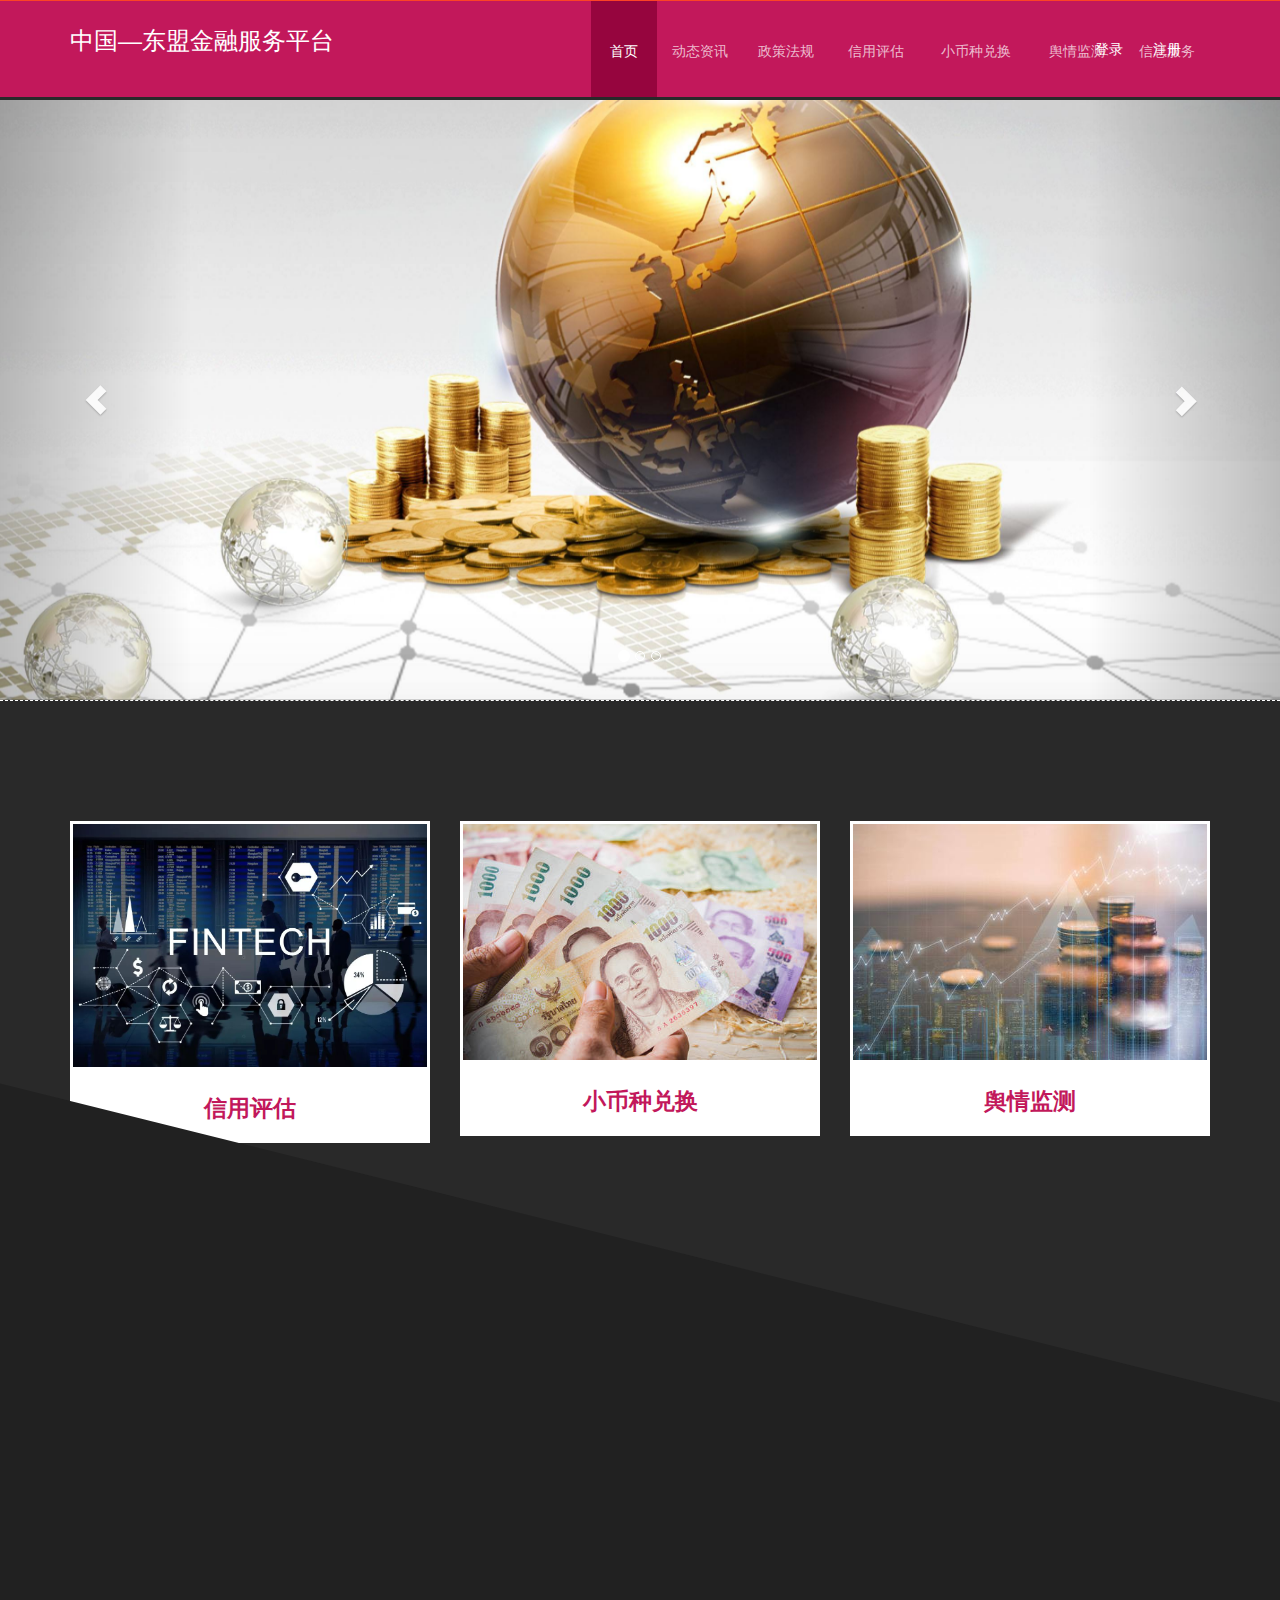
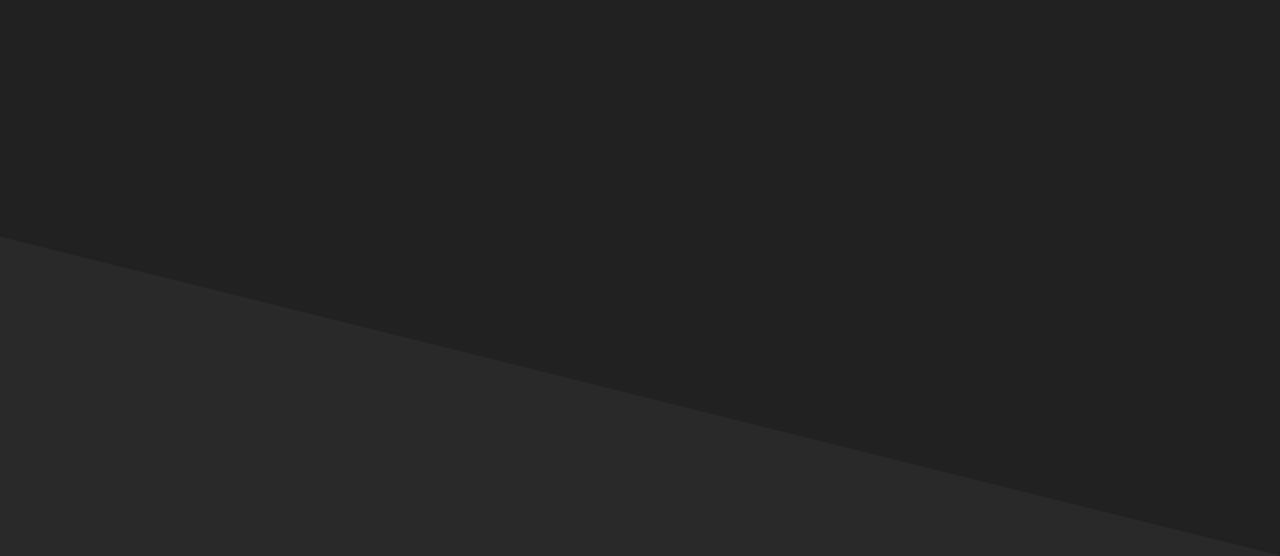
==== index.html @ 6aecf161 "初始化" ====
<!DOCTYPE html>
<html lang="en">
<head>
<meta charset="utf-8">
<meta name="viewport" content="width=device-width, initial-scale=1.0">
<meta name="description" content="">
<meta name="author" content="webthemez">
<title>中国-东盟金融服务平台</title>
    <style>
        .scroll:hover div{
            display: block!important;
            padding-bottom: 20px;
        }
        .s_li{
            height: 40px;
            line-height: 30px;
            text-align: left;
            padding: 10px 20px;
            padding-right: 0;
            cursor: pointer;
        }
        .s_li a, .s_li a:hover{
            color: white;
        }
    </style>
<!-- core CSS -->
<link href="css/bootstrap.min.css" rel="stylesheet">
<link href="css/font-awesome.min.css" rel="stylesheet">
<link href="css/animate.min.css" rel="stylesheet">
<link href="css/prettyPhoto.css" rel="stylesheet">
<link href="css/styles.css" rel="stylesheet">
<!--[if lt IE 9]>
<script src="js/html5shiv.js"></script>
<script src="js/respond.min.js"></script>
<![endif]-->
<link rel="shortcut icon" href="images/ico/favicon.ico">
</head>

<body id="home">

<header id="header">
	<nav id="main-nav" class="navbar navbar-default navbar-fixed-top" role="banner">
		<div class="container">
			<div class="navbar-header">
				<button type="button" class="navbar-toggle" data-toggle="collapse" data-target=".navbar-collapse">
					<span class="sr-only">Toggle navigation</span>
					<span class="icon-bar"></span>
					<span class="icon-bar"></span>
					<span class="icon-bar"></span>
				</button>
				<a class="navbar-brand" href="index.html" style="color: white;font-size: 24px;padding-top: 30px;padding-bottom: 0px"><span>中国—东盟金融服务平台</span></a>
			</div>

			<div	 class="collapse navbar-collapse navbar-right">
				<ul class="nav navbar-nav">
					<li class="scroll active"><a href="index.html">&nbsp;首页&nbsp;</a></li>
					<li class="scroll "><a href="news.html?t=0">动态资讯</a></li>
					<li class="scroll "><a href="law.html?t=0">政策法规</a></li>
					<li class="scroll "><a href="credibility.html?t=0">&nbsp;信用评估&nbsp;</a></li>
					<li class="scroll " ><a href="exchange.html?t=0">&nbsp;小币种兑换&nbsp;</a>

						<div style="display: none;width: 100%;position: absolute;background: #96053E">
							<div class="s_li"><a href="exchange.html?t=0">用户中心</a></div>
							<div class="s_li"><a href="exchange.html?t=1">货币兑换</a></div>
							<div class="s_li"><a href="exchange.html?t=2">资讯报表</a></div>
						</div>
					</li>
					<li class="scroll "><a href="exchangeRate.html?t=0">&nbsp;舆情监测&nbsp;</a>
						<div style="display: none;width: 100%;position: absolute;background: #96053E">
							<div class="s_li"><a href="exchangeRate.html?t=0">东盟概览</a></div>
							<div class="s_li"><a href="exchangeRate.html?t=1">解决方案</a></div>
							<div class="s_li"><a href="exchangeRate.html?t=2">舆情报告</a></div>
							<div class="s_li"><a href="exchangeRate.html?t=3">金融API</a></div>
						</div>

					</li>
					<li class="scroll "><a href="information.html?t=0">信息服务</a>
						<div style="display: none;width: 100%;position: absolute;background: #96053E">
							<div class="s_li"><a href="information.html?t=0">信息检索</a></div>
							<div class="s_li"><a href="information.html?t=1">信息服务</a></div>
							<div class="s_li"><a href="information.html?t=2">项目撮合</a></div></div>
					</li>
				</ul>

			</div>

		</div><!--/.container-->

		<div style=" position: absolute;right: 0;top: 35px;width: 200px;
color: #ffffff;
    list-style: none;">
			<li style="float: left;margin: 0 15px">
				<a href="login.html" style="color: white">登录 </a>
			</li>
			<li style="float: left;margin:  0 15px">
				<a href="register.html" style="color: white">注册 </a>
			</li>
		</div>
	</nav><!--/nav-->
</header><!--/header-->

<div id="carousel-example-generic" class="carousel slide" data-ride="carousel" style="height:600px">
	<!-- Indicators -->
	<ol class="carousel-indicators">
		<li data-target="#carousel-example-generic" data-slide-to="0" class="active"></li>
		<li data-target="#carousel-example-generic" data-slide-to="1"></li>
		<li data-target="#carousel-example-generic" data-slide-to="2"></li>
	</ol>

	<!-- Wrapper for slides -->
	<div class="carousel-inner" role="listbox">
		<div class="item active">
			<div style="background: url(images/sy.jpg);background-size: 100% auto ;height: 600px;background-position: center"></div>

			<!--<div class="carousel-caption">
				...
			</div>-->
		</div>
		<div class="item">
			<div style="background: url(images/sy10.jpg);background-size: 100% auto ;height: 600px;background-position: center"></div>
		</div>
		<div class="item">
			<div style="background: url(images/sy11.jpg);background-size: 100% auto ;height: 600px;background-position: center"></div>
		</div>
	</div>

	<!-- Controls -->
	<a class="left carousel-control" href="#carousel-example-generic" role="button" data-slide="prev">
		<span class="glyphicon glyphicon-chevron-left" aria-hidden="true"></span>
		<span class="sr-only">Previous</span>
	</a>
	<a class="right carousel-control" href="#carousel-example-generic" role="button" data-slide="next">
		<span class="glyphicon glyphicon-chevron-right" aria-hidden="true"></span>
		<span class="sr-only">Next</span>
	</a>
</div>
<section id="mainservice" >
<div class="container">
	<div class="row">
		<div class="col-sm-6 col-md-4">
			<div class="thumbnail">
			<img class="img-responsive" src="images/sy.jpeg" alt="">
				<div class="caption">
				<h3>信用评估</h3>


				</div>
			</div>
		</div>
		<div class="col-sm-6 col-md-4">
			<div class="thumbnail">
			<img class="img-responsive" src="images/sy2.jpg" alt="">
				<div class="caption">
				<h3>小币种兑换</h3>

				</div>
			</div>
		</div>
			<div class="col-sm-6 col-md-4">
			<div class="thumbnail">
			<img class="img-responsive" src="images/sy3.jpg" alt="">
				<div class="caption">
				<h3>舆情监测</h3>


				</div>
			</div>
		</div>
	</div>
</div>
</section>

<section id="about">
	<div class="container">

		<div class="section-header">
			<h2 class="section-title wow fadeInDown">关于我们</h2>

		</div>

		<div class="row">
			<div class="col-sm-6 wow fadeInLeft">
			  <img class="img-responsive" src="images/sy4.jpg" alt="">
			</div>

			<div class="col-sm-6 wow fadeInRight">
				<h3 class="column-title">平台介绍</h3>
				<p>
					中国—东盟金融服务平台是以新华社为依托单位，面向东盟的跨境贸易金融综合服务平台，平台基于舆情的金融大数据分析技术，系统梳理和实时展示东盟各国政策变化和舆论动态，为政府部门、金融机构以及跨境贸易需求企业在东盟各国开展贸易活动提供金融支持，为在东盟建立区域性金融服务体系提供指导。权威发布金融交易数据和信息，为跨境双边贸易企业提供线上线下相结合的金融配对服务，切实帮助有跨境投融资需求的企业与金融机构之间的合作，推动跨境金融服务实体经济，为中国—东盟双边贸易提供便捷的金融服务，促进中国—东盟贸易金融合作向好发展。服务于中国—东盟自贸区升级发展、中国—东盟命运共同体构建及一带一路建设
				</p>


			</div>
		</div>
	</div>
</section><!--/#about-->





<script src="js/jquery.js"></script>
<script src="js/bootstrap.min.js"></script>
<script src="js/mousescroll.js"></script>
<script src="js/smoothscroll.js"></script>
<script src="js/jquery.prettyPhoto.js"></script>
<script src="js/jquery.isotope.min.js"></script>
<script src="js/jquery.inview.min.js"></script>
<script src="js/wow.min.js"></script>
<script src="contact/jqBootstrapValidation.js"></script>
<script src="contact/contact_me.js"></script>
<script src="js/custom-scripts.js"></script>
<script >
	$('.thumbnail').bind('click',function(){

        var index = $(".thumbnail").index(this);
        if(index == 0){
            window.location.href = 'credibility.html?t=0';
		}else if(index == 1){
            window.location.href = 'exchange.html?t=0';
		}else{
            window.location.href = 'exchangeRate.html?t=0';
		}
	});
</script>
</body>
</html>
---- css/prettyPhoto.css ----
div.pp_default .pp_top,div.pp_default .pp_top .pp_middle,div.pp_default .pp_top .pp_left,div.pp_default .pp_top .pp_right,div.pp_default .pp_bottom,div.pp_default .pp_bottom .pp_left,div.pp_default .pp_bottom .pp_middle,div.pp_default .pp_bottom .pp_right{height:13px}
div.pp_default .pp_top .pp_left{background:url(../images/prettyPhoto/default/sprite.png) -78px -93px no-repeat}
div.pp_default .pp_top .pp_middle{background:url(../images/prettyPhoto/default/sprite_x.png) top left repeat-x}
div.pp_default .pp_top .pp_right{background:url(../images/prettyPhoto/default/sprite.png) -112px -93px no-repeat}
div.pp_default .pp_content .ppt{color:#f8f8f8}
div.pp_default .pp_content_container .pp_left{background:url(../images/prettyPhoto/default/sprite_y.png) -7px 0 repeat-y;padding-left:13px}
div.pp_default .pp_content_container .pp_right{background:url(../images/prettyPhoto/default/sprite_y.png) top right repeat-y;padding-right:13px}
div.pp_default .pp_next:hover{background:url(../images/prettyPhoto/default/sprite_next.png) center right no-repeat;cursor:pointer}
div.pp_default .pp_previous:hover{background:url(../images/prettyPhoto/default/sprite_prev.png) center left no-repeat;cursor:pointer}
div.pp_default .pp_expand{background:url(../images/prettyPhoto/default/sprite.png) 0 -29px no-repeat;cursor:pointer;width:28px;height:28px}
div.pp_default .pp_expand:hover{background:url(../images/prettyPhoto/default/sprite.png) 0 -56px no-repeat;cursor:pointer}
div.pp_default .pp_contract{background:url(../images/prettyPhoto/default/sprite.png) 0 -84px no-repeat;cursor:pointer;width:28px;height:28px}
div.pp_default .pp_contract:hover{background:url(../images/prettyPhoto/default/sprite.png) 0 -113px no-repeat;cursor:pointer}
div.pp_default .pp_close{width:30px;height:30px;background:url(../images/prettyPhoto/default/sprite.png) 2px 1px no-repeat;cursor:pointer}
div.pp_default .pp_gallery ul li a{background:url(../images/prettyPhoto/default/default_thumb.png) center center #f8f8f8;border:1px solid #aaa}
div.pp_default .pp_social{margin-top:7px}
div.pp_default .pp_gallery a.pp_arrow_previous,div.pp_default .pp_gallery a.pp_arrow_next{position:static;left:auto}
div.pp_default .pp_nav .pp_play,div.pp_default .pp_nav .pp_pause{background:url(../images/prettyPhoto/default/sprite.png) -51px 1px no-repeat;height:30px;width:30px}
div.pp_default .pp_nav .pp_pause{background-position:-51px -29px}
div.pp_default a.pp_arrow_previous,div.pp_default a.pp_arrow_next{background:url(../images/prettyPhoto/default/sprite.png) -31px -3px no-repeat;height:20px;width:20px;margin:4px 0 0}
div.pp_default a.pp_arrow_next{left:52px;background-position:-82px -3px}
div.pp_default .pp_content_container .pp_details{margin-top:5px}
div.pp_default .pp_nav{clear:none;height:30px;width:110px;position:relative}
div.pp_default .pp_nav .currentTextHolder{font-family:Georgia;font-style:italic;color:#999;font-size:11px;left:75px;line-height:25px;position:absolute;top:2px;margin:0;padding:0 0 0 10px}
div.pp_default .pp_close:hover,div.pp_default .pp_nav .pp_play:hover,div.pp_default .pp_nav .pp_pause:hover,div.pp_default .pp_arrow_next:hover,div.pp_default .pp_arrow_previous:hover{opacity:0.7}
div.pp_default .pp_description{font-size:11px;font-weight:700;line-height:14px;margin:5px 50px 5px 0}
div.pp_default .pp_bottom .pp_left{background:url(../images/prettyPhoto/default/sprite.png) -78px -127px no-repeat}
div.pp_default .pp_bottom .pp_middle{background:url(../images/prettyPhoto/default/sprite_x.png) bottom left repeat-x}
div.pp_default .pp_bottom .pp_right{background:url(../images/prettyPhoto/default/sprite.png) -112px -127px no-repeat}
div.pp_default .pp_loaderIcon{background:url(../images/prettyPhoto/default/loader.gif) center center no-repeat}
div.light_rounded .pp_top .pp_left{background:url(../images/prettyPhoto/light_rounded/sprite.png) -88px -53px no-repeat}
div.light_rounded .pp_top .pp_right{background:url(../images/prettyPhoto/light_rounded/sprite.png) -110px -53px no-repeat}
div.light_rounded .pp_next:hover{background:url(../images/prettyPhoto/light_rounded/btnNext.png) center right no-repeat;cursor:pointer}
div.light_rounded .pp_previous:hover{background:url(../images/prettyPhoto/light_rounded/btnPrevious.png) center left no-repeat;cursor:pointer}
div.light_rounded .pp_expand{background:url(../images/prettyPhoto/light_rounded/sprite.png) -31px -26px no-repeat;cursor:pointer}
div.light_rounded .pp_expand:hover{background:url(../images/prettyPhoto/light_rounded/sprite.png) -31px -47px no-repeat;cursor:pointer}
div.light_rounded .pp_contract{background:url(../images/prettyPhoto/light_rounded/sprite.png) 0 -26px no-repeat;cursor:pointer}
div.light_rounded .pp_contract:hover{background:url(../images/prettyPhoto/light_rounded/sprite.png) 0 -47px no-repeat;cursor:pointer}
div.light_rounded .pp_close{width:75px;height:22px;background:url(../images/prettyPhoto/light_rounded/sprite.png) -1px -1px no-repeat;cursor:pointer}
div.light_rounded .pp_nav .pp_play{background:url(../images/prettyPhoto/light_rounded/sprite.png) -1px -100px no-repeat;height:15px;width:14px}
div.light_rounded .pp_nav .pp_pause{background:url(../images/prettyPhoto/light_rounded/sprite.png) -24px -100px no-repeat;height:15px;width:14px}
div.light_rounded .pp_arrow_previous{background:url(../images/prettyPhoto/light_rounded/sprite.png) 0 -71px no-repeat}
div.light_rounded .pp_arrow_next{background:url(../images/prettyPhoto/light_rounded/sprite.png) -22px -71px no-repeat}
div.light_rounded .pp_bottom .pp_left{background:url(../images/prettyPhoto/light_rounded/sprite.png) -88px -80px no-repeat}
div.light_rounded .pp_bottom .pp_right{background:url(../images/prettyPhoto/light_rounded/sprite.png) -110px -80px no-repeat}
div.dark_rounded .pp_top .pp_left{background:url(../images/prettyPhoto/dark_rounded/sprite.png) -88px -53px no-repeat}
div.dark_rounded .pp_top .pp_right{background:url(../images/prettyPhoto/dark_rounded/sprite.png) -110px -53px no-repeat}
div.dark_rounded .pp_content_container .pp_left{background:url(../images/prettyPhoto/dark_rounded/contentPattern.png) top left repeat-y}
div.dark_rounded .pp_content_container .pp_right{background:url(../images/prettyPhoto/dark_rounded/contentPattern.png) top right repeat-y}
div.dark_rounded .pp_next:hover{background:url(../images/prettyPhoto/dark_rounded/btnNext.png) center right no-repeat;cursor:pointer}
div.dark_rounded .pp_previous:hover{background:url(../images/prettyPhoto/dark_rounded/btnPrevious.png) center left no-repeat;cursor:pointer}
div.dark_rounded .pp_expand{background:url(../images/prettyPhoto/dark_rounded/sprite.png) -31px -26px no-repeat;cursor:pointer}
div.dark_rounded .pp_expand:hover{background:url(../images/prettyPhoto/dark_rounded/sprite.png) -31px -47px no-repeat;cursor:pointer}
div.dark_rounded .pp_contract{background:url(../images/prettyPhoto/dark_rounded/sprite.png) 0 -26px no-repeat;cursor:pointer}
div.dark_rounded .pp_contract:hover{background:url(../images/prettyPhoto/dark_rounded/sprite.png) 0 -47px no-repeat;cursor:pointer}
div.dark_rounded .pp_close{width:75px;height:22px;background:url(../images/prettyPhoto/dark_rounded/sprite.png) -1px -1px no-repeat;cursor:pointer}
div.dark_rounded .pp_description{margin-right:85px;color:#fff}
div.dark_rounded .pp_nav .pp_play{background:url(../images/prettyPhoto/dark_rounded/sprite.png) -1px -100px no-repeat;height:15px;width:14px}
div.dark_rounded .pp_nav .pp_pause{background:url(../images/prettyPhoto/dark_rounded/sprite.png) -24px -100px no-repeat;height:15px;width:14px}
div.dark_rounded .pp_arrow_previous{background:url(../images/prettyPhoto/dark_rounded/sprite.png) 0 -71px no-repeat}
div.dark_rounded .pp_arrow_next{background:url(../images/prettyPhoto/dark_rounded/sprite.png) -22px -71px no-repeat}
div.dark_rounded .pp_bottom .pp_left{background:url(../images/prettyPhoto/dark_rounded/sprite.png) -88px -80px no-repeat}
div.dark_rounded .pp_bottom .pp_right{background:url(../images/prettyPhoto/dark_rounded/sprite.png) -110px -80px no-repeat}
div.dark_rounded .pp_loaderIcon{background:url(../images/prettyPhoto/dark_rounded/loader.gif) center center no-repeat}
div.dark_square .pp_left,div.dark_square .pp_middle,div.dark_square .pp_right,div.dark_square .pp_content{background:#000}
div.dark_square .pp_description{color:#fff;margin:0 85px 0 0}
div.dark_square .pp_loaderIcon{background:url(../images/prettyPhoto/dark_square/loader.gif) center center no-repeat}
div.dark_square .pp_expand{background:url(../images/prettyPhoto/dark_square/sprite.png) -31px -26px no-repeat;cursor:pointer}
div.dark_square .pp_expand:hover{background:url(../images/prettyPhoto/dark_square/sprite.png) -31px -47px no-repeat;cursor:pointer}
div.dark_square .pp_contract{background:url(../images/prettyPhoto/dark_square/sprite.png) 0 -26px no-repeat;cursor:pointer}
div.dark_square .pp_contract:hover{background:url(../images/prettyPhoto/dark_square/sprite.png) 0 -47px no-repeat;cursor:pointer}
div.dark_square .pp_close{width:75px;height:22px;background:url(../images/prettyPhoto/dark_square/sprite.png) -1px -1px no-repeat;cursor:pointer}
div.dark_square .pp_nav{clear:none}
div.dark_square .pp_nav .pp_play{background:url(../images/prettyPhoto/dark_square/sprite.png) -1px -100px no-repeat;height:15px;width:14px}
div.dark_square .pp_nav .pp_pause{background:url(../images/prettyPhoto/dark_square/sprite.png) -24px -100px no-repeat;height:15px;width:14px}
div.dark_square .pp_arrow_previous{background:url(../images/prettyPhoto/dark_square/sprite.png) 0 -71px no-repeat}
div.dark_square .pp_arrow_next{background:url(../images/prettyPhoto/dark_square/sprite.png) -22px -71px no-repeat}
div.dark_square .pp_next:hover{background:url(../images/prettyPhoto/dark_square/btnNext.png) center right no-repeat;cursor:pointer}
div.dark_square .pp_previous:hover{background:url(../images/prettyPhoto/dark_square/btnPrevious.png) center left no-repeat;cursor:pointer}
div.light_square .pp_expand{background:url(../images/prettyPhoto/light_square/sprite.png) -31px -26px no-repeat;cursor:pointer}
div.light_square .pp_expand:hover{background:url(../images/prettyPhoto/light_square/sprite.png) -31px -47px no-repeat;cursor:pointer}
div.light_square .pp_contract{background:url(../images/prettyPhoto/light_square/sprite.png) 0 -26px no-repeat;cursor:pointer}
div.light_square .pp_contract:hover{background:url(../images/prettyPhoto/light_square/sprite.png) 0 -47px no-repeat;cursor:pointer}
div.light_square .pp_close{width:75px;height:22px;background:url(../images/prettyPhoto/light_square/sprite.png) -1px -1px no-repeat;cursor:pointer}
div.light_square .pp_nav .pp_play{background:url(../images/prettyPhoto/light_square/sprite.png) -1px -100px no-repeat;height:15px;width:14px}
div.light_square .pp_nav .pp_pause{background:url(../images/prettyPhoto/light_square/sprite.png) -24px -100px no-repeat;height:15px;width:14px}
div.light_square .pp_arrow_previous{background:url(../images/prettyPhoto/light_square/sprite.png) 0 -71px no-repeat}
div.light_square .pp_arrow_next{background:url(../images/prettyPhoto/light_square/sprite.png) -22px -71px no-repeat}
div.light_square .pp_next:hover{background:url(../images/prettyPhoto/light_square/btnNext.png) center right no-repeat;cursor:pointer}
div.light_square .pp_previous:hover{background:url(../images/prettyPhoto/light_square/btnPrevious.png) center left no-repeat;cursor:pointer}
div.facebook .pp_top .pp_left{background:url(../images/prettyPhoto/facebook/sprite.png) -88px -53px no-repeat}
div.facebook .pp_top .pp_middle{background:url(../images/prettyPhoto/facebook/contentPatternTop.png) top left repeat-x}
div.facebook .pp_top .pp_right{background:url(../images/prettyPhoto/facebook/sprite.png) -110px -53px no-repeat}
div.facebook .pp_content_container .pp_left{background:url(../images/prettyPhoto/facebook/contentPatternLeft.png) top left repeat-y}
div.facebook .pp_content_container .pp_right{background:url(../images/prettyPhoto/facebook/contentPatternRight.png) top right repeat-y}
div.facebook .pp_expand{background:url(../images/prettyPhoto/facebook/sprite.png) -31px -26px no-repeat;cursor:pointer}
div.facebook .pp_expand:hover{background:url(../images/prettyPhoto/facebook/sprite.png) -31px -47px no-repeat;cursor:pointer}
div.facebook .pp_contract{background:url(../images/prettyPhoto/facebook/sprite.png) 0 -26px no-repeat;cursor:pointer}
div.facebook .pp_contract:hover{background:url(../images/prettyPhoto/facebook/sprite.png) 0 -47px no-repeat;cursor:pointer}
div.facebook .pp_close{width:22px;height:22px;background:url(../images/prettyPhoto/facebook/sprite.png) -1px -1px no-repeat;cursor:pointer}
div.facebook .pp_description{margin:0 37px 0 0}
div.facebook .pp_loaderIcon{background:url(../images/prettyPhoto/facebook/loader.gif) center center no-repeat}
div.facebook .pp_arrow_previous{background:url(../images/prettyPhoto/facebook/sprite.png) 0 -71px no-repeat;height:22px;margin-top:0;width:22px}
div.facebook .pp_arrow_previous.disabled{background-position:0 -96px;cursor:default}
div.facebook .pp_arrow_next{background:url(../images/prettyPhoto/facebook/sprite.png) -32px -71px no-repeat;height:22px;margin-top:0;width:22px}
div.facebook .pp_arrow_next.disabled{background-position:-32px -96px;cursor:default}
div.facebook .pp_nav{margin-top:0}
div.facebook .pp_nav p{font-size:15px;padding:0 3px 0 4px}
div.facebook .pp_nav .pp_play{background:url(../images/prettyPhoto/facebook/sprite.png) -1px -123px no-repeat;height:22px;width:22px}
div.facebook .pp_nav .pp_pause{background:url(../images/prettyPhoto/facebook/sprite.png) -32px -123px no-repeat;height:22px;width:22px}
div.facebook .pp_next:hover{background:url(../images/prettyPhoto/facebook/btnNext.png) center right no-repeat;cursor:pointer}
div.facebook .pp_previous:hover{background:url(../images/prettyPhoto/facebook/btnPrevious.png) center left no-repeat;cursor:pointer}
div.facebook .pp_bottom .pp_left{background:url(../images/prettyPhoto/facebook/sprite.png) -88px -80px no-repeat}
div.facebook .pp_bottom .pp_middle{background:url(../images/prettyPhoto/facebook/contentPatternBottom.png) top left repeat-x}
div.facebook .pp_bottom .pp_right{background:url(../images/prettyPhoto/facebook/sprite.png) -110px -80px no-repeat}
div.pp_pic_holder a:focus{outline:none}
div.pp_overlay{background:#000;display:none;left:0;position:absolute;top:0;width:100%;z-index:9500}
div.pp_pic_holder{display:none;position:absolute;width:100px;z-index:10000}
.pp_content{height:40px;min-width:40px}
* html .pp_content{width:40px}
.pp_content_container{position:relative;text-align:left;width:100%}
.pp_content_container .pp_left{padding-left:20px}
.pp_content_container .pp_right{padding-right:20px}
.pp_content_container .pp_details{float:left;margin:10px 0 2px}
.pp_description{display:none;margin:0}
.pp_social{float:left;margin:0}
.pp_social .facebook{float:left;margin-left:5px;width:55px;overflow:hidden}
.pp_social .twitter{float:left}
.pp_nav{clear:right;float:left;margin:3px 10px 0 0}
.pp_nav p{float:left;white-space:nowrap;margin:2px 4px}
.pp_nav .pp_play,.pp_nav .pp_pause{float:left;margin-right:4px;text-indent:-10000px}
a.pp_arrow_previous,a.pp_arrow_next{display:block;float:left;height:15px;margin-top:3px;overflow:hidden;text-indent:-10000px;width:14px}
.pp_hoverContainer{position:absolute;top:0;width:100%;z-index:2000}
.pp_gallery{display:none;left:50%;margin-top:-50px;position:absolute;z-index:10000}
.pp_gallery div{float:left;overflow:hidden;position:relative}
.pp_gallery ul{float:left;height:35px;position:relative;white-space:nowrap;margin:0 0 0 5px;padding:0}
.pp_gallery ul a{border:1px rgba(0,0,0,0.5) solid;display:block;float:left;height:33px;overflow:hidden}
.pp_gallery ul a img{border:0}
.pp_gallery li{display:block;float:left;margin:0 5px 0 0;padding:0}
.pp_gallery li.default a{background:url(../images/prettyPhoto/facebook/default_thumbnail.gif) 0 0 no-repeat;display:block;height:33px;width:50px}
.pp_gallery .pp_arrow_previous,.pp_gallery .pp_arrow_next{margin-top:7px!important}
a.pp_next{background:url(../images/prettyPhoto/light_rounded/btnNext.png) 10000px 10000px no-repeat;display:block;float:right;height:100%;text-indent:-10000px;width:49%}
a.pp_previous{background:url(../images/prettyPhoto/light_rounded/btnNext.png) 10000px 10000px no-repeat;display:block;float:left;height:100%;text-indent:-10000px;width:49%}
a.pp_expand,a.pp_contract{cursor:pointer;display:none;height:20px;position:absolute;right:30px;text-indent:-10000px;top:10px;width:20px;z-index:20000}
a.pp_close{position:absolute;right:0;top:0;display:block;line-height:22px;text-indent:-10000px}
.pp_loaderIcon{display:block;height:24px;left:50%;position:absolute;top:50%;width:24px;margin:-12px 0 0 -12px}
#pp_full_res{line-height:1!important}
#pp_full_res .pp_inline{text-align:left}
#pp_full_res .pp_inline p{margin:0 0 15px}
div.ppt{color:#fff;display:none;font-size:17px;z-index:9999;margin:0 0 5px 15px}
div.pp_default .pp_content,div.light_rounded .pp_content{background-color:#fff}
div.pp_default #pp_full_res .pp_inline,div.light_rounded .pp_content .ppt,div.light_rounded #pp_full_res .pp_inline,div.light_square .pp_content .ppt,div.light_square #pp_full_res .pp_inline,div.facebook .pp_content .ppt,div.facebook #pp_full_res .pp_inline{color:#000}
div.pp_default .pp_gallery ul li a:hover,div.pp_default .pp_gallery ul li.selected a,.pp_gallery ul a:hover,.pp_gallery li.selected a{border-color:#fff}
div.pp_default .pp_details,div.light_rounded .pp_details,div.dark_rounded .pp_details,div.dark_square .pp_details,div.light_square .pp_details,div.facebook .pp_details{position:relative}
div.light_rounded .pp_top .pp_middle,div.light_rounded .pp_content_container .pp_left,div.light_rounded .pp_content_container .pp_right,div.light_rounded .pp_bottom .pp_middle,div.light_square .pp_left,div.light_square .pp_middle,div.light_square .pp_right,div.light_square .pp_content,div.facebook .pp_content{background:#fff}
div.light_rounded .pp_description,div.light_square .pp_description{margin-right:85px}
div.light_rounded .pp_gallery a.pp_arrow_previous,div.light_rounded .pp_gallery a.pp_arrow_next,div.dark_rounded .pp_gallery a.pp_arrow_previous,div.dark_rounded .pp_gallery a.pp_arrow_next,div.dark_square .pp_gallery a.pp_arrow_previous,div.dark_square .pp_gallery a.pp_arrow_next,div.light_square .pp_gallery a.pp_arrow_previous,div.light_square .pp_gallery a.pp_arrow_next{margin-top:12px!important}
div.light_rounded .pp_arrow_previous.disabled,div.dark_rounded .pp_arrow_previous.disabled,div.dark_square .pp_arrow_previous.disabled,div.light_square .pp_arrow_previous.disabled{background-position:0 -87px;cursor:default}
div.light_rounded .pp_arrow_next.disabled,div.dark_rounded .pp_arrow_next.disabled,div.dark_square .pp_arrow_next.disabled,div.light_square .pp_arrow_next.disabled{background-position:-22px -87px;cursor:default}
div.light_rounded .pp_loaderIcon,div.light_square .pp_loaderIcon{background:url(../images/prettyPhoto/light_rounded/loader.gif) center center no-repeat}
div.dark_rounded .pp_top .pp_middle,div.dark_rounded .pp_content,div.dark_rounded .pp_bottom .pp_middle{background:url(../images/prettyPhoto/dark_rounded/contentPattern.png) top left repeat}
div.dark_rounded .currentTextHolder,div.dark_square .currentTextHolder{color:#c4c4c4}
div.dark_rounded #pp_full_res .pp_inline,div.dark_square #pp_full_res .pp_inline{color:#fff}
.pp_top,.pp_bottom{height:20px;position:relative}
* html .pp_top,* html .pp_bottom{padding:0 20px}
.pp_top .pp_left,.pp_bottom .pp_left{height:20px;left:0;position:absolute;width:20px}
.pp_top .pp_middle,.pp_bottom .pp_middle{height:20px;left:20px;position:absolute;right:20px}
* html .pp_top .pp_middle,* html .pp_bottom .pp_middle{left:0;position:static}
.pp_top .pp_right,.pp_bottom .pp_right{height:20px;left:auto;position:absolute;right:0;top:0;width:20px}
.pp_fade,.pp_gallery li.default a img{display:none}
---- css/styles.css ----
body {
  padding-top: 100px;
  background: #292929;
  font-family: 'Raleway', sans-serif;
  font-weight: 400;
  color: #fff;
  line-height: 26px;
}
h1,
h2,
h3,
h4,
h5,
h6 {
  font-weight: 600;
  font-family: 'Raleway', sans-serif;
}
a {
  color: #45aed6;
  -webkit-transition: color 400ms, background-color 400ms;
  -moz-transition: color 400ms, background-color 400ms;
  -o-transition: color 400ms, background-color 400ms;
  transition: color 400ms, background-color 400ms;
}
a:hover,
a:focus {
  text-decoration: none;
  color: #2a95be;
}
hr {
  border-top: 1px solid #e5e5e5;
  border-bottom: 1px solid #fff;
}
.white{
	color:#fff !important;
}
.gradiant {
  background-image: -moz-linear-gradient(90deg, #2caab3 0%, #2c8cb3 100%);
  background-image: -webkit-linear-gradient(90deg, #2caab3 0%, #2c8cb3 100%);
  background-image: -ms-linear-gradient(90deg, #2caab3 0%, #2c8cb3 100%);
}
.gradiant-horizontal {
  background-image: -moz-linear-gradient(4deg, #2caab3 0%, #2c8cb3 100%);
  background-image: -webkit-linear-gradient(4deg, #2caab3 0%, #2c8cb3 100%);
  background-image: -ms-linear-gradient(4deg, #2caab3 0%, #2c8cb3 100%);
}
.section-header {
  margin-bottom: 50px;
}
.section-header .section-title {
  font-size: 44px;
  color: #ffffff;
  text-transform: uppercase;
  position: relative;
  padding-bottom: 20px;
  margin: 0 0 20px;
  border-bottom: 2px solid #c2185b;
  display: inline-block;
}
.section-header .section-title:before {
  content: "";
  position: absolute;
  width: 140px;
  bottom: 0;
  left: 50%;
  margin-left: -70px;
  height: 4px;
}
.divhide{
display:none;
}
#hero-banner p{
    font-size: 20px;
    font-weight: bolder;
    color: #252525 !important;
    line-height: 30px;
    margin-bottom: 28px;
}
.tlinks{text-indent:-9999px;height:0;line-height:0;font-size:0;overflow:hidden;}
.btn {
  border-width: 0;
  border-radius: 0;
}
.btn.btn-primary {
  background: #c2185b;
  color: #fff;
  padding: 10px 25px;
  font-size: 14px;
}
.btn.btn-primary:hover,
.btn.btn-primary:focus {
  background: #bd1256;
}
.column-title {
  margin-top: 0;
  padding-bottom: 15px;
  border-bottom: 1px solid #eee;
  margin-bottom: 15px;
  position: relative;
}
.column-title:after {
  content: " ";
  position: absolute;
  bottom: -1px;
  left: 0;
  width: 40%;
}
.thumbnail{
	padding:0;
	border-radius: 0;
	text-align: center;
	border: 3px solid #fff;
}
.thumbnail h3{
	font-size: 23px;
	text-transform: uppercase;
	color: #c2185b;
}
.thumbnail h4{
	font-size: 14px;
}
.thumbnail .price{
	font-size: 12px;
	color: #969696;
}
ul.nostyle {
  list-style: none;
  padding: 0;
  margin-bottom: 20px;
}
ul.nostyle i {
  color: #45aed6;
}
.scaleIn {
  -webkit-animation-name: scaleIn;
  animation-name: scaleIn;
}
.navbar-toggle{
border-radius: 0;
}
.navbar-default .navbar-collapse, .navbar-default .navbar-form {border-color: rgba(254, 254, 254, 0.3);}
.navbar-nav>li>a {
text-transform: uppercase;
}
@-webkit-keyframes scaleIn {
  0% {
    opacity: 0;
    -webkit-transform: scale(0);
    transform: scale(0);
  }
  100% {
    opacity: 1;
    -webkit-transform: scale(1);
    transform: scale(1);
  }
}
@keyframes scaleIn {
  0% {
    opacity: 0;
    -webkit-transform: scale(0);
    -ms-transform: scale(0);
    transform: scale(0);
  }
  100% {
    opacity: 1;
    -webkit-transform: scale(1);
    -ms-transform: scale(1);
    transform: scale(1);
  }
}
/*************************
*******Header******
**************************/
#main-nav.navbar-default {background: #FFFFFF;}
#main-nav.navbar-default .navbar-nav > li.active > a, #main-nav.navbar-default .navbar-nav > li.open > a, #main-nav.navbar-default .navbar-nav > li:hover > a {
background: transparent;
color: #FFFFFF;
}
.navbar.navbar-default {
  border: 0;
  border-radius: 0;
  margin-bottom: 0;
  border-top: 1px solid #FB4425;
}
.navbar.navbar-default .navbar-toggle {
  margin-top: 32px;
  border-color: #fff;
}
.navbar.navbar-default .navbar-brand {
  height: auto;
  padding: 22px 15px 16px;
}
.navbar-default .navbar-nav>li>a:hover, .navbar-default .navbar-nav>li>a:focus{
color: #FFFFFF;

background: transparent;
}
.navbar-default .navbar-nav>li>a{
color: #FFFFFF;
}

#main-nav.navbar-default {background: #c1175a;}
@media only screen and (min-width: 768px) {
  #main-nav.navbar-default {
    background: #C2185B;
  }
  #main-nav.navbar-default .navbar-nav > li > a {
    padding-top: 40px;
    padding-bottom: 36px;

}
  .navbar-default .navbar-nav>li>a {
	color: rgba(255, 255, 255, 0.71);
	}
  #main-nav.navbar-default .navbar-nav > li.active > a,

  #main-nav.navbar-default .navbar-nav > li.open > a,
  #main-nav.navbar-default .navbar-nav > li:hover > a {
	color: #fff;
	background: #96053e;
}
  #main-nav.navbar-default .dropdown-menu {
    padding: 0 20px;
    min-width: 220px;
    background-color: rgba(26, 28, 40, 0.9);
    border: 0;
    border-radius: 0;
    box-shadow: none;
    -webkit-box-shadow: none;
    background-clip: inherit;
  }
  #main-nav.navbar-default .dropdown-menu > li {
    border-left: 3px solid transparent;
    margin-left: -20px;
    padding-left: 17px;
    -webit-transition: border-color 400ms;
    transition: border-color 400ms;
  }
  #main-nav.navbar-default .dropdown-menu > li > a {
    padding: 15px 0;
    color:#A8A8A8;
  }
  #main-nav.navbar-default .dropdown-menu > li:first-child > a {
    border-top: 0;
  }
  #main-nav.navbar-default .dropdown-menu > li.active,
  #main-nav.navbar-default .dropdown-menu > li.open,
  #main-nav.navbar-default .dropdown-menu > li:hover {
    border-left-color: #45aed6;
  }
  #main-nav.navbar-default .dropdown-menu > li.active > a,
  #main-nav.navbar-default .dropdown-menu > li.open > a,
  #main-nav.navbar-default .dropdown-menu > li:hover > a {
    color: #45aed6;
    background-color: transparent;
  }
}
#hero-banner{
  overflow: hidden;
  height: 600px;
  color: #4C4C4C;
}
#hero-banner.item {
  height: 558px;
  background-repeat: no-repeat;
  background-position: 50% 0;
  background-size: cover;
}
#hero-banner.banner-inner {
  position: absolute;
  top: 0;
  left: 0;
  width: 100%;
  height: 100%;
  color: #000;
}
#hero-banner{
  background: #FFFFFF url('../images/banner/bg1.jpg') no-repeat 100%;
	background-size:100%;
  margin-top: -4px;
  }
#hero-banner h2 {
  margin-top: 44%;
  font-size: 50px;
  line-height: 49px;
  color: #fff;
}
#hero-banner.banner-inner h2 > span {
  color: #45aed6;
}
#hero-banner.banner-inner .btn {
  margin-top: 10px;
}

#hero-text {
  padding: 50px 0;
  border-top: 1px solid #FFFFFF;
  background: #085C98;
  color: #F4F4F4;
}
#hero-text h2 {
  margin-top: 0;
}
#hero-text .btn {
  margin-top: 40px;
  color: #085C98;
  background: #fff;
}
#cta2 {
  background: #45b1da;
  color: #fff;
  padding-top: 70px;
}
#cta2 .btn {
  margin-top: 10px;
}
#cta2 h2 {
  color: #fff;
  font-size: 44px;
  line-height: 1;
}
#cta2 h2 > span {
  color: #45aed6;
}
#features h2, #portfolio p{/* color: #4A4A4A; */}
#features {
  padding: 140px 0;
  background: #FFFFFF;
  color: #000;
}
.help-block ul li{
	list-style:none;
	color:red;
}
.navbar-toggle .icon-bar {
    display: block;
    width: 22px;
    height: 2px;
    border-radius: 1px;
    background-color: #fff;
}
.navbar-default .navbar-toggle .icon-bar {
    background-color: #fff;
}
.navbar-default .navbar-toggle:hover, .navbar-default .navbar-toggle:focus {
    background-color: #c1175a;
}
#features .media.service-box:first-child {
  margin-top: 80px;
}
#services {
  padding: 120px 0 80px;
  border-top: 1px dashed #c2185b;
}
#mainservice {
  padding: 120px 0 80px;
  border-top: 1px dashed #ffffff;
}
.media.service-box {
  padding: 20px 15px 10px;
  overflow: hidden;
  border-bottom: 2px solid #E0E0E0;
  color: #292929;
  border: 1px solid #5A5A5A;
  background: #fff;
}
.media.service-box .pull-left {
  margin-right: 0px;
}
.media.service-box .pull-left > i {
  font-size: 64px;
  height: 94px;
  line-height: 64px;
  text-align: center;
  width: 106px;
  color: #19BD9B;
  /* background:#fff; */
  /* box-shadow: inset 0 0 0 1px #d7d7d7; */
  /* -webkit-box-shadow: inset 0 0 0 1px #d7d7d7; */
  transition: background-color 400ms, background-color 400ms;
  position: relative;
  border-bottom: 0;
  padding: 14px;
  margin: 60px 10px 0 -25px;
  position: relative;
  bottom: 44px;
  /* left: 14px; */
}
#hero-banner h2,
#hero-banner p {color: #c2185b;/* padding: 15px; *//* border: 4px solid rgba(56, 56, 56, 0.08); */}
.media.service-box:hover .pull-left > i {
}
#portfolio {
  padding: 140px 0;
  /* background: #2f2f2f; */
}
#portfolio .portfolio-filter {
  list-style: none;
  padding: 0;
  margin: 0 0 50px;
  display: inline-block;
}
#portfolio .portfolio-filter > li {
  float: left;
  display: block;
}
#portfolio .portfolio-filter > li a {
  display: block;
  padding: 7px 15px;
  margin:0px 2px;
  color: #141414;
  position: relative;
}
#portfolio .portfolio-filter > li a:hover,
#portfolio .portfolio-filter > li a.active {
  background: #4E4E4E;
  color: #FFFFFF;
}
#portfolio .portfolio-items {
  margin: -15px;
}
#portfolio .portfolio-item {
  width: 24.9%;
  float: left;
  padding: 8px;
  -webkit-box-sizing: border-box;
  -moz-box-sizing: border-box;
  -o-box-sizing: border-box;
  -ms-box-sizing: border-box;
  box-sizing: border-box;
}
#portfolio .portfolio-item .portfolio-item-inner {
  position: relative;
  text-align: center;
  background: #343434;
  color: #282828;
  padding: 0 0 4px 0;
  font-weight: normal;
}
#portfolio .portfolio-item .portfolio-item-inner h4{
font-weight:400;
font-size: 16px;
color: #62BDF0;
}
#portfolio .portfolio-item .portfolio-item-inner .portfolio-info {
  opacity: 0;
  transition: opacity 400ms;
  -webkit-transition: opacity 400ms;
  position: absolute;
  bottom: 0;
  left: 0;
  right: 0;
  text-align: center;
  padding: 18px 0 0;
  background: rgba(0, 0, 0, 0.62);
  color: #ffc4db;
  height:100%;
  text-align: center;
  transition: all .2s ease-in-out;
  font-weight: bold;
}
#portfolio .portfolio-item .portfolio-item-inner .portfolio-info h3 {
  font-size: 16px;
  line-height: 1;
  margin: 0;
  color: #fff;
}
#portfolio .portfolio-item .portfolio-item-inner .portfolio-info .preview {
  width: 36px;
  height: 36px;
  line-height: 36px;
  text-align: center;
  color: #FFFFFF;
  box-shadow: 0 0 0 1px #fff;
  display:block;
  -webkit-box-shadow: 0 0 0 1px #fff;
  text-align: center;
margin: 15px auto;
  background: rgba(255, 255, 255, 0.07);
  border-radius: 50%;
}
#portfolio .portfolio-item:hover .portfolio-info {
  opacity: 1;
  border: 20px solid rgba(194, 24, 91, 0.56);
  transform: scale(.9);
}
/* Start: Recommended Isotope styles */
/**** Isotope Filtering ****/
.isotope-item {
  z-index: 2;
}
.isotope-hidden.isotope-item {
  pointer-events: none;
  z-index: 1;
}
/**** Isotope CSS3 transitions ****/
.isotope,
.isotope .isotope-item {
  -webkit-transition-duration: 0.8s;
  -moz-transition-duration: 0.8s;
  -ms-transition-duration: 0.8s;
  -o-transition-duration: 0.8s;
  transition-duration: 0.8s;
}
.isotope {
  -webkit-transition-property: height, width;
  -moz-transition-property: height, width;
  -ms-transition-property: height, width;
  -o-transition-property: height, width;
  transition-property: height, width;
}
.isotope .isotope-item {
  -webkit-transition-property: -webkit-transform, opacity;
  -moz-transition-property: -moz-transform, opacity;
  -ms-transition-property: -ms-transform, opacity;
  -o-transition-property: -o-transform, opacity;
  transition-property: transform, opacity;
}
/**** disabling Isotope CSS3 transitions ****/
.isotope.no-transition,
.isotope.no-transition .isotope-item,
.isotope .isotope-item.no-transition {
  -webkit-transition-duration: 0s;
  -moz-transition-duration: 0s;
  -ms-transition-duration: 0s;
  -o-transition-duration: 0s;
  transition-duration: 0s;
}
/* End: Recommended Isotope styles */
/* disable CSS transitions for containers with infinite scrolling*/
.isotope.infinite-scrolling {
  -webkit-transition: none;
  -moz-transition: none;
  -ms-transition: none;
  -o-transition: none;
  transition: none;
}
.img-thumbnail {
display: inline-block;
max-width: 100%;
height: auto;
line-height: 1.42857143;
border: 1px solid #ddd;
border-radius: 0px;
padding:0px;
-webkit-transition: all .2s ease-in-out;
-o-transition: all .2s ease-in-out;
transition: all .2s ease-in-out;
margin-bottom: 15px;
}
#testimonial {
  background: #c2185b;
  background-size: cover;
  padding: 140px 0;
  color: #fff;
  background-size: cover;
  background-blend-mode: inherit;
}
#testimonial h2{
color:#fff;
}
#testimonial h4 {
  color: #fff;
  margin-bottom: 8px;
}
#testimonial small {
  display: block;
  margin-bottom: 10px;
  color: rgba(255, 255, 255, 0.7);
}
#testimonial .btns {
  margin-top: 10px;
}
#carousel-testimonial a.btn.btn-primary.btn-sm {
background: transparent;
border: 1px solid rgba(255, 255, 255, 0.2);
margin: 0 8px;
}

.team-wrapper {overflow-x: hidden;position: relative;-webkit-transition: all 0.2s ease;-moz-transition: all 0.2s ease;-ms-transform: all 0.2s ease;-o-transition: all 0.2s ease;transition: all 0.2s ease;margin-bottom:30px;background: #c2185b;}
.team-wrapper:hover {
-webkit-transform: scale(1.1);
-moz-transform: scale(1.1);
-ms-transform: scale(1.1);
-o-transform: scale(1.1);
transform: scale(1.1);
}
.team-wrapper .team-inner {
background-size: cover;
/* background-position: center; */
-moz-background-size: cover;
-webkit-background-size: cover;
padding: 150px 0 10px;
/*background-image: url('../img/girl-big.jpg');*/
/* border-top: 1px solid #fff; */
/* border-right: 1px solid #fff; */
/* border-left: 1px solid #fff; */
/* border-radius: 10px 10px 0px 0px; */
/* background: red; */
}

.team-wrapper > .team-inner > a {color: rgb(40, 141, 203);width: 80px;height: 80px;border-radius: 50%;-moz-border-radius: 50%;-webkit-border-radius: 50%;margin: 0 auto -50px;display: block;color: rgb(194, 24, 91);z-index: 999;font-size: 36px;padding: 25px 22px;background-color: #fff;-webkit-transition: all 0.8s ease-in-out;-moz-transition: all 0.8s ease-in-out;-o-transition: all 0.8s ease-in-out;transition: all 0.8s ease-in-out;}

.team-wrapper > .team-inner > a:hover {color: #fff;text-decoration: none;background-color: rgb(40, 141, 203);}


.team-wrapper .description {
padding: 30px 20px 20px;
text-align: center;
border-bottom: 1px solid #fff;
border-right: 1px solid #fff;
border-left: 1px solid #fff;
}

.team-wrapper .description h5 {color: #fff;}

.download-now
{
	background: #FEDE00;
	background-size: 30%;
	padding: 140px 0 0;
}
.download-now p
{
	color: #979797;
	font-size: 16px;
	line-height: 30px;
	margin: 10px 15px 10px 0;
}
.download-btn
{
	border: solid 3px #fff;
	border-radius: 3px;
	color: #fff;
	display: inline-block;
	font-size: 17px;
	letter-spacing: 2px;
	margin-bottom: 185px;
	moz-border-radius: 3px;
	padding: 15px 70px;
	transition: all 0.5s ease;
	webkit-border-radius: 3px;
}
.download-btn:hover, .download-btn:focus
{
	border-color: #FFFFFF;
	color: #222222;
	text-decoration: none;
	background: #fff;
}

#about {
  padding: 140px 0;
  /* background: #404040; */
  color: #ffffff;
  position: relative;
}
section#about:before {
    content: '';
    position: absolute;
    top: 0;
    left: 0;
    width: 100%;
    height: 100%;
    background: #212121;
    -moz-transform: skewY(-3deg);
    -o-transform: skewY(-3deg);
    -ms-transform: skewY(-3deg);
    -webkit-transform: skewY(-3deg);
    transform: skewY(14deg);
 }
#about h2{/* color: #4F4F4F; */}
.download-now {
  position: relative;
  color: #fff;
  padding: 120px 0 0;
}
.download-now:before {
  content: '';
  position: absolute;
  top: 0;
  left: 0;
  width: 100%;
  height: 100%;
  background: #4E4E4E;
  -moz-transform: skewY(-3deg);
  -o-transform: skewY(-3deg);
  -ms-transform: skewY(-3deg);
  -webkit-transform: skewY(-3deg);
  transform: skewY(14deg);
  background-size: cover;
}
.download-now h2{
color: #fff !important;
}
/*Team*/
#team {
  padding: 140px 0 0;
  /* background: #292929; */
}

/*Testimonial Area*/

.testimonial-area{
	padding-bottom:60px;
}
.single-testimonial{
	margin-bottom:30px;
}
.single-testimonial blockquote{
	padding:15px 20px;
	margin-bottom:35px;
	position:relative;
	-webkit-transition:all .5s ease;
	-moz-transition:all .5s ease;
	transition:all .5s ease;
	font-size: 14px;
	color: #292929;
	line-height: 22px;
	border-radius: 0px;
	border: 1px solid #8B8B8B;
	background: #fff;
}

.single-testimonial blockquote:after{
	position:absolute;
	bottom:-19px;
	left:45px;
	content:"";
	border-top: 19px solid rgb(255, 255, 255);
	border-right: 22px solid transparent;
}
.single-testimonial img{
	border-radius:50%;
}
.single-testimonial h5{
	padding: 8px 0 0px;
	font-size: 16px;
}
.features i {
  font-size: 35px;
  color: #FEDE00;
}
.download-now .features p{
padding:0px;
margin: 15px 0;
}
 .features .media.service-box .pull-left > i{color: #ffffff;/* border: 4px solid #fff; */background: #c2185b;font-size: 32px;border-radius: 50%;width: 80px;height: 80px;margin-left: 0;line-height: 52px;}
.features .media.service-box {
 margin: 0px 0 25px;
}

.progress {
  -webkit-box-shadow: none;
  box-shadow: none;
  background: #eeeeee;
}
.progress .progress-bar.progress-bar-primary {
  background-image: -moz-linear-gradient(4deg, #2caab3 0%, #2c8cb3 100%);
  background-image: -webkit-linear-gradient(4deg, #2caab3 0%, #2c8cb3 100%);
  background-image: -ms-linear-gradient(4deg, #2caab3 0%, #2c8cb3 100%);
  -webkit-box-shadow: none;
  box-shadow: none;
}
.nav.main-tab {
  background: #eee;
  border-bottom: 3px solid #222534;
  border-radius: 3px 3px 0 0;
}
.nav.main-tab > li > a {
  color: #272727;
}
.nav.main-tab > li.active > a {
  background: #222534;
  color: #45aed6;
}
.nav.main-tab > li:first-child > a {
  border-radius: 3px 0 0 0;
}
.nav.main-tab > li:last-child > a {
  border-radius: 0 3px 0 0;
}
.tab-content {
  border: 1px solid #eee;
  border-top: 0;
  padding: 20px 20px 10px;
  border-radius: 0 0 3px 3px;
}
.panel-default {
  border-color: #eee;
}
.panel-default > .panel-heading {
  background-color: #fff;
  border-color: #eee;
}
.panel-default > .panel-heading .panel-title {
  font-size: 14px;
  font-weight: normal;
}
.panel-default > .panel-heading + .panel-collapse > .panel-body {
  border-top-color: #eee;
}
#business-stats {
  position: relative;
  color: #fff;
  padding: 60px 0;
}
#business-stats:before {
  content: '';
  position: absolute;
  top: 0;
  left: 0;
  width: 100%;
  height: 100%;
  background: #c2185b;
  -moz-transform: skewY(-3deg);
  -o-transform: skewY(-3deg);
  -ms-transform: skewY(-3deg);
  -webkit-transform: skewY(-3deg);
  transform: skewY(11deg);
  background-size: cover;
}
#business-stats {
  padding: 140px 0 70px;
  /* background: #3a3a3a; */
  background-size: cover;
  color: #fff;
}
#business-stats h1,
#business-stats h2,
#business-stats h3,
#business-stats h4 {
  color: #fff;
}
#business-stats strong {
  display: block;
  margin-bottom: 30px;
  font-size: 17px;
  font-weight: normal;
}
.business-stats {
  display: inline-block;
  width: 140px;
  height: 140px;
  font-size: 24px;
  line-height: 140px;
  border: 5px solid #ffffff;
  border-radius: 100px;
  margin-bottom: 20px;
}
#pricing {
  padding: 140px 0 70px;
}
#pricing ul.pricing {
  list-style: none;
  padding: 0;
  margin: 70px 0 30px;
  padding: 15px;
  text-align: center;
  background-color: #f3f3f3;
}
#pricing ul.pricing li {
  display: block;
  padding: 10px;
  color: #6b6b6b;
}
#pricing ul.pricing li.plan-header {
  background: #f3f3f3;
  margin: -15px -15px 10px;
  padding: 15px 15px 30px;
  border-bottom: 2px solid #c2185b;
}
#pricing ul.pricing li.plan-header .price-duration {
  position: relative;
  margin-top: 15px;
  top: -10px;
  display: inline-block;
  width: 100%;
  height: 116px;
  color: #000;
}
#pricing ul.pricing li.plan-header .price-duration > span {
  display: block;
  line-height: 1;
}
#pricing ul.pricing li.plan-header .price-duration > span.price {
  font-size: 24px;
  font-weight: 700;
  margin-top: 35px;
}
#pricing ul.pricing li.plan-header .price-duration > span.duration {
  margin-top: 5px;
}
#pricing ul.pricing li.plan-header .plan-name {
  margin-top: 10px;
  font-size: 24px;
  color: #272727;
  font-weight: bold;
  line-height: 1;
  text-transform: uppercase;
}
#pricing ul.pricing.featured {
  background: #f3f3f3;
  border: 1;
}
#pricing ul.pricing.featured  li.plan-header .price-duration{color: #fff;}
#pricing ul.pricing.featured li.plan-header {
  background: #c2185b;
  border-bottom: 2px solid #c2185b;
}
#pricing ul.pricing.featured li.plan-header .plan-name {
  color: #fff;
}
#contact-us {
  padding: 100px 0 10px;
}
#contact-us h1,
#contact-us h2 {
}
/*Contact*/
 .contact-info{
 padding:60px 0;
 }
.contact-info address {
margin-bottom: 20px;
font-style: normal;
line-height: 27px;
font-size: 15px;
}
.contact-info .form-control {padding: 10px 12px;border-radius: 0;}
 .business-stats:before {
content: '';
margin: 17px;
display: block;
border: currentcolor;
height: 100px;
border-radius: 50%;
position: absolute;
width: 100px;
}
/***********************
********* Footer ******
************************/
#footer {
  padding-top: 30px;
  padding-bottom: 30px;
  color: rgba(255, 255, 255, 0.6);
  background: #252525;
  font-size: 13px;
}
#footer a {
  color: #fff;
}
#footer a:hover {
  color: #FFA98E;
}
#footer ul {
  list-style: none;
  padding: 0;
  margin: 0 -7.5px;
}
#footer ul > li {
 display: inline-block;

 border: 1px solid rgba(255, 255, 255, 0.09);
padding: 3px 0;
width: 31px;
text-align: center;
}

.scroll:hover div {
  display: block !important;
  padding-bottom: 20px;
}

.scroll:hover div {
  display: block !important;
  padding-bottom: 20px;
}

.s_li {
  height: 40px;
  line-height: 30px;
  text-align: left;
  padding: 10px 20px;
  padding-right: 0;
  cursor: pointer;
}

.s_li a, .s_li a:hover {
  color: white;
}
.nav_flag{
  padding-right: 10px;
  background: url(../images/flag/VNM.jpg);
  background-size: 100% 100%;
  height: 20px;
  vertical-align: middle;
  margin-right: 20px;
  width: 40px;
  display: inline-block;
}
.flag_VNM{
  background-image: url(../images/flag/VNM.jpg);
}
.flag_BRN{
  background-image: url(../images/flag/BRN.jpg);
}
.flag_IDN{
  background-image: url(../images/flag/IDN.jpg);
}
.flag_KHM{
  background-image: url(../images/flag/KHM.jpg);
}
.flag_LAO{
  background-image: url(../images/flag/LAO.jpg);
}
.flag_MMR{
  background-image: url(../images/flag/MMR.jpg);
}
.flag_MYS{
  background-image: url(../images/flag/MYS.jpg);
}
.flag_PHL{
  background-image: url(../images/flag/PHL.jpg);
}
.flag_SGP{
  background-image: url(../images/flag/SGP.jpg);
}
.flag_THA{
  background-image: url(../images/flag/THA.jpg);
}
.right_content{
  height: 800px;
  padding: 10px 0;
  color: #333333;
}
.btn{
  border-radius: 10px;
}
.right_h2{
  font-size: 24px;
  color: #333333;
  line-height: 40px;
  border-left: 4px solid #C2185B;
  padding-left: 10px;
  border-bottom: 1px #CCCCCC solid;
}
.nav-pills > li.active > a, .nav-pills > li.active > a:hover, .nav-pills > li.active > a:focus {
  color: #fff;
  background-color: #C2185B !important;
}

.nav-pills > li > a {
  border-radius: 4px;
  color: #C2185B;
}

label {
  color: #333 !important;
  min-width: 50px;
}

.pagination .active a {
  background-color: #C2185B !important;
  border: 1px #C2185B solid !important;
}
.float-right {
  float: right;
}
em{
  color: #C2185B;
}
.infos{
  font-size: 12px;
  line-height: 22px;
  color: #999;
}
.item_c{
  width: 10%;
  float: left;
  height: 30px;
  color: #CCCCCC;
}
.name-link{
  box-sizing: border-box;
  overflow: hidden;
  word-break: keep-all;
  white-space: nowrap;
  text-overflow: ellipsis;
  display: inline-block;
  width: 100%;
  color: #333;
  font-size: 18px;
  font-weight: 700;}
.company-news-item{
  border-bottom: 1px #CCCCCC dashed;
}
.right_content{
  display: none;
}
.title-right{
  font-weight: normal;
  border-bottom: 2px #C2185B solid;
  padding-bottom: 5px;
}
tr{

}
::-webkit-scrollbar
{
  width: 3px;
  height: 3px;
}
::-webkit-scrollbar-track-piece
{
  background-color: #ffffff;
  -webkit-border-radius: 3px;
}
::-webkit-scrollbar-thumb:vertical
{
  height: 5px;
  background-color: rgba(102, 102, 102, 0.49);
  -webkit-border-radius: 3px;
}
::-webkit-scrollbar-thumb:horizontal
{
  width: 5px;
  background-color: rgba(102, 102, 102, 0.19);
  -webkit-border-radius: 3px;
}
@media only screen and (min-width: 768px) {
  #footer .social-icons {
    float: right;
  }
}
.form-control {
  box-shadow: none;
  -webkit-box-shadow: none;
}
@media only screen and (max-width: 480px) {
#hero-banner h2 {
margin-top: 280px;
font-size: 26px;
line-height: 40px;
background: rgba(255, 255, 255, 0.68);
padding: 10px;
}
#hero-banner p {
font-size: 18px;
background: rgba(255, 255, 255, 0.68);
padding: 10px;
}
#portfolio .portfolio-filter {
list-style: none;
padding: 0;
margin: 0 0 12px;
}
#portfolio .portfolio-filter > li a {
display: block;
padding: 7px 15px;
margin: 5px 2px;
}
	#portfolio .portfolio-item {
	width: 48.9%;
	padding: 8px;
	}
	#portfolio .portfolio-item .portfolio-item-inner .portfolio-info .preview {
width: 28px;
height: 24px;
line-height: 24px;
margin: 9px auto;
}
#portfolio .portfolio-item .portfolio-item-inner .portfolio-info {
padding: 7px 0 0;
}
}
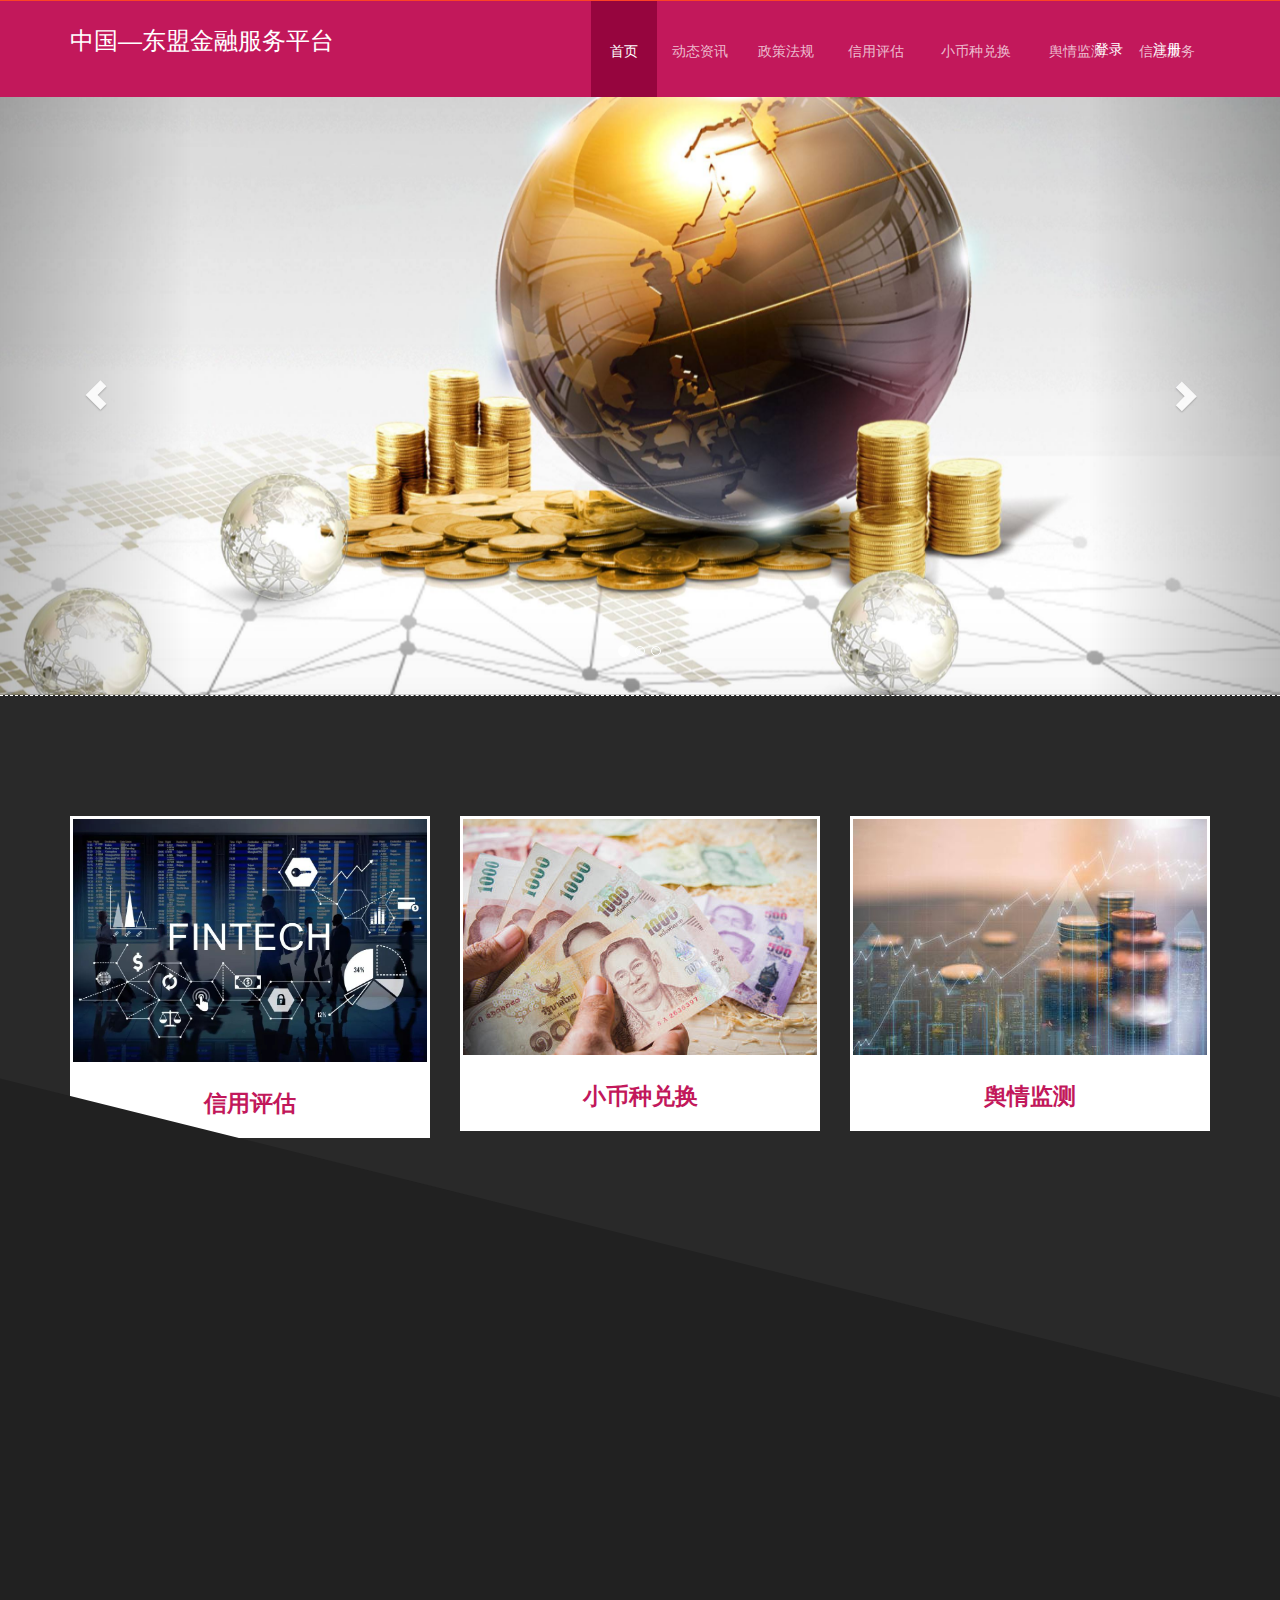
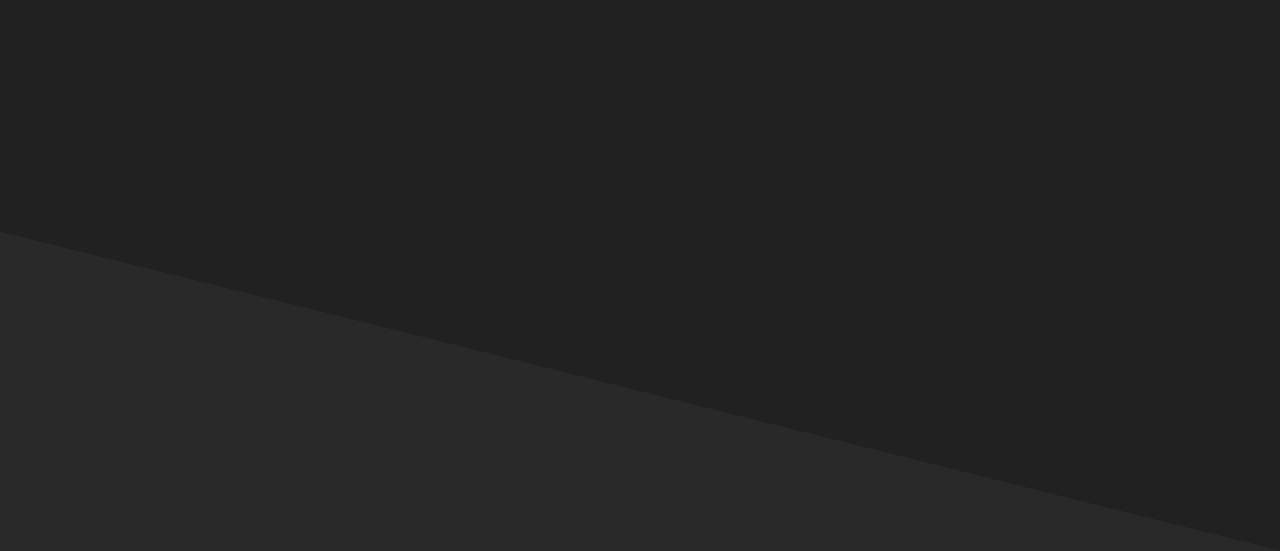
==== commit 9a521ac9: "初始化" ====
--- a/index.html
+++ b/index.html
@@ -99,7 +99,7 @@
 	</nav><!--/nav-->
 </header><!--/header-->
 
-<div id="carousel-example-generic" class="carousel slide" data-ride="carousel" style="height:600px">
+<div id="carousel-example-generic" class="carousel slide" data-ride="carousel" style="height:600px;margin-top: -5px">
 	<!-- Indicators -->
 	<ol class="carousel-indicators">
 		<li data-target="#carousel-example-generic" data-slide-to="0" class="active"></li>
